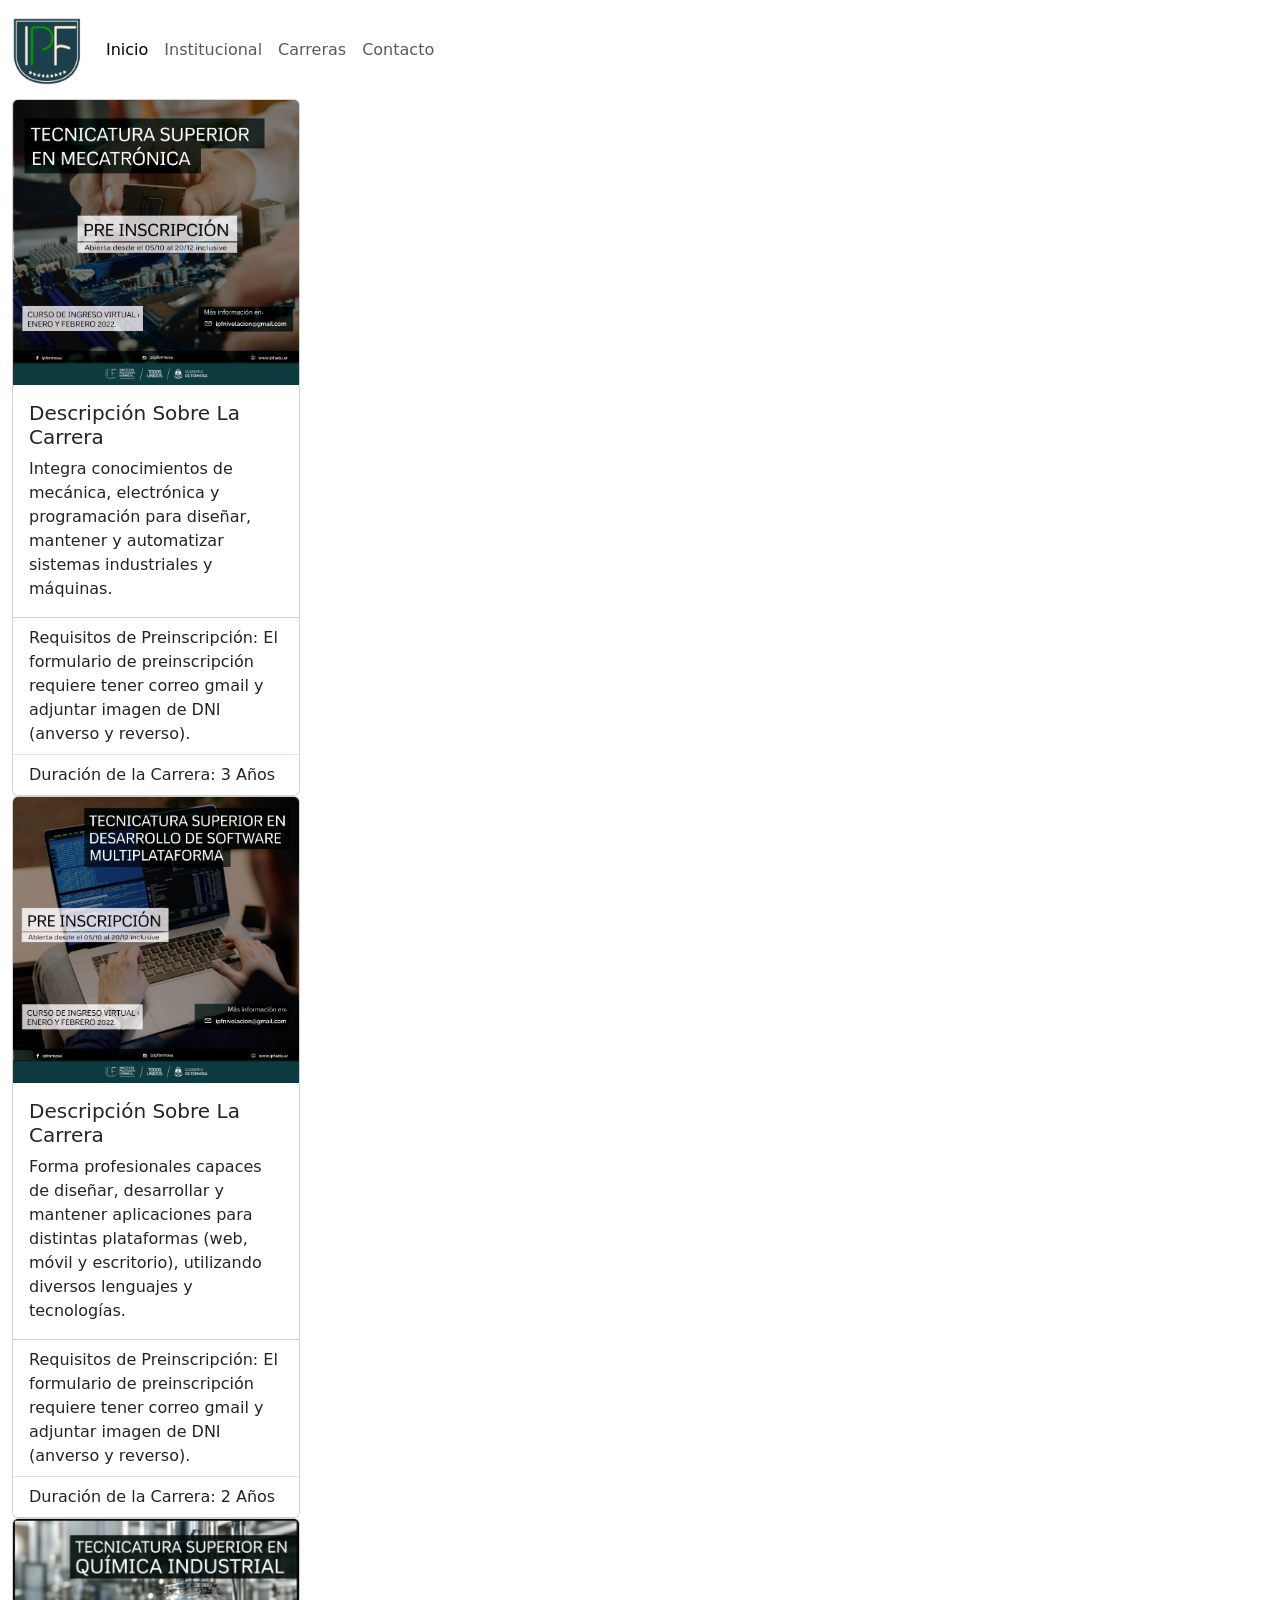
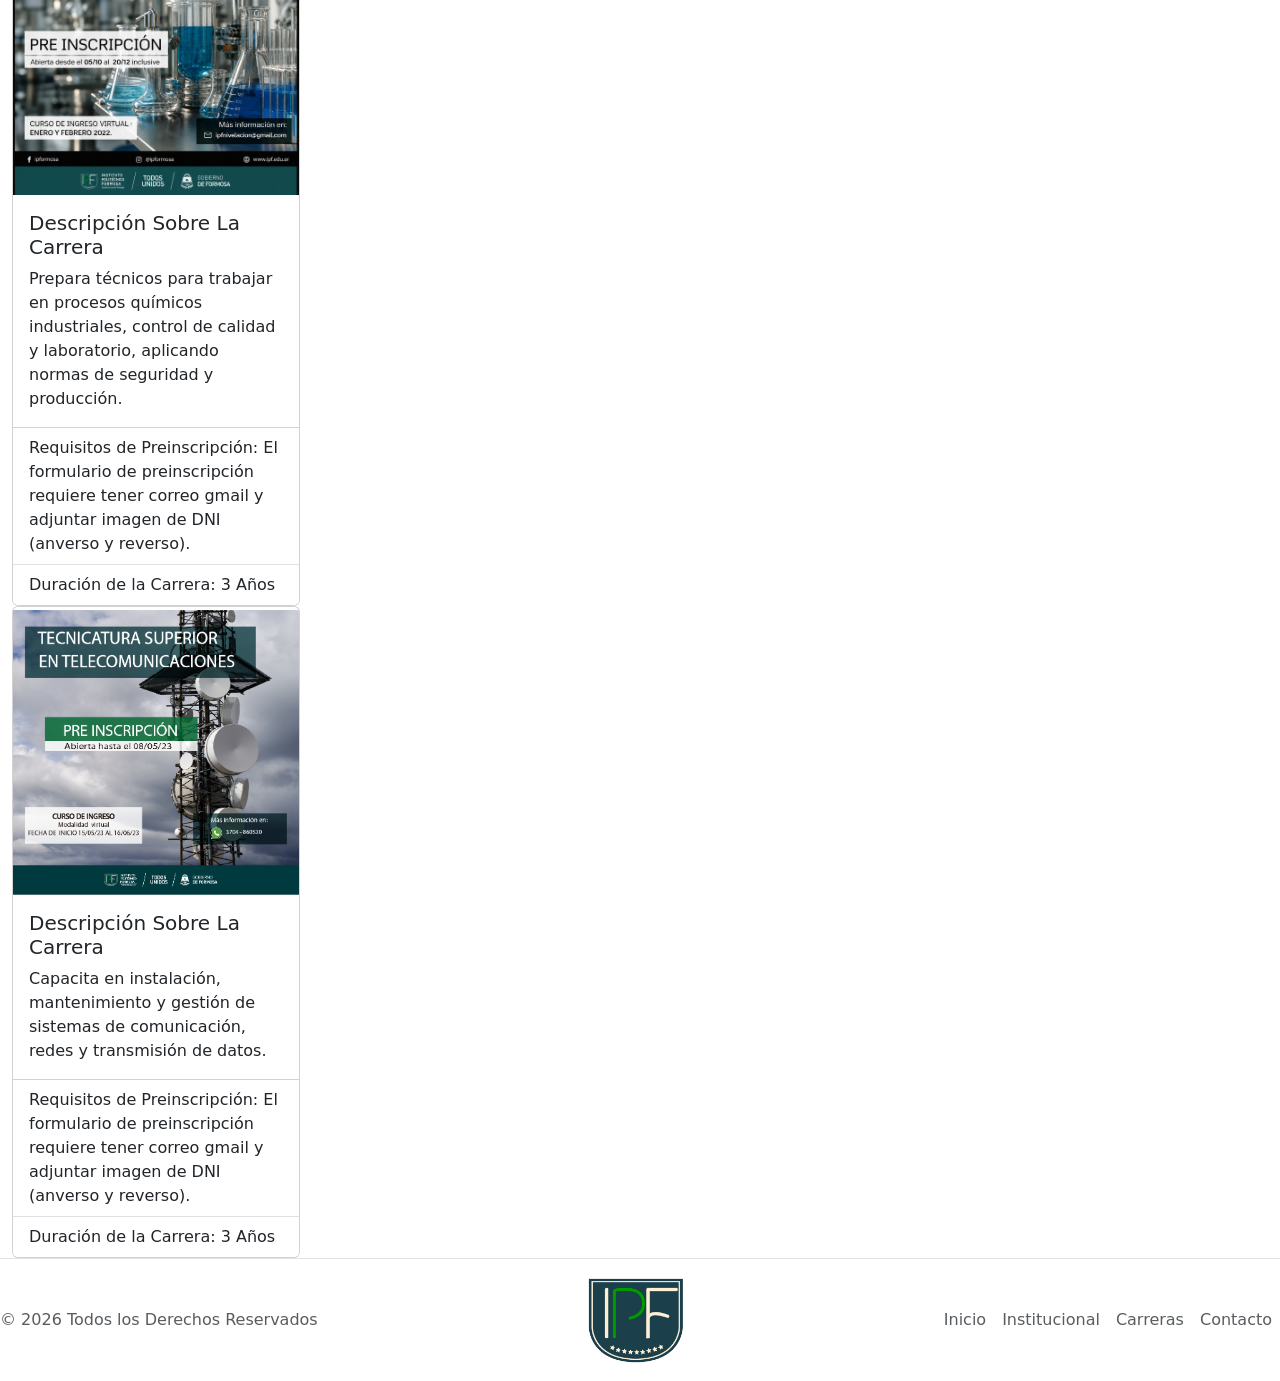
==== assets/carreras.html @ 45ad66e9 "Se creó la estructura básica de la página,Se implementaron imagenes" ====
<!doctype html>
<html lang="en">
  <head>
    <meta charset="UTF-8" />
    <meta name="viewport" content="width=device-width, initial-scale=1.0" />
    <title>Instituto Politécnico</title>
    <link
      href="https://cdn.jsdelivr.net/npm/bootstrap@5.3.8/dist/css/bootstrap.min.css"
      rel="stylesheet"
      integrity="sha384-sRIl4kxILFvY47J16cr9ZwB07vP4J8+LH7qKQnuqkuIAvNWLzeN8tE5YBujZqJLB"
      crossorigin="anonymous"
    />
    <link rel="stylesheet" href="/assets/css/carreras.css" />
  </head>
  <body class="vw-100 vh-100">
    <nav class="navbar navbar-expand">
      <div class="container-fluid">
        <a class="navbar-brand" href="#">
          <img
            src="/assets/imagenes_necesarias/logo_institucional.png"
            alt="Logo"
            width="70"
            height="70"
            class="d-inline-block align-text-top"
          />
        </a>
        <button
          class="navbar-toggler"
          type="button"
          data-bs-toggle="collapse"
          data-bs-target="#navbarNav"
          aria-controls="navbarNav"
          aria-expanded="false"
          aria-label="Toggle navigation"
        >
          <span class="navbar-toggler-icon"></span>
        </button>
        <div class="collapse navbar-collapse" id="navbarNav">
          <ul class="navbar-nav">
            <li class="nav-item">
              <a class="nav-link active" aria-current="page" href="/index.html"
                >Inicio</a
              >
            </li>
            <li class="nav-item">
              <a class="nav-link" href="">Institucional</a>
            </li>
            <li class="nav-item">
              <a class="nav-link" href="#">Carreras</a>
            </li>
            <li class="nav-item">
              <a class="nav-link" href="">Contacto</a>
            </li>
          </ul>
        </div>
      </div>
    </nav>
    <div class="container-fluid">
      <div class="card" style="width: 18rem">
        <img
          src="/assets/imagenes_necesarias/mecatronica.jpeg"
          class="card-img-top"
          alt="..."
        />
        <div class="card-body">
          <h5 class="card-title">Descripción Sobre La Carrera</h5>
          <p class="card-text">
            Integra conocimientos de mecánica, electrónica y programación para
            diseñar, mantener y automatizar sistemas industriales y máquinas.
          </p>
        </div>
        <ul class="list-group list-group-flush">
          <li class="list-group-item">
            Requisitos de Preinscripción: El formulario de preinscripción
            requiere tener correo gmail y adjuntar imagen de DNI (anverso y
            reverso).
          </li>
          <li class="list-group-item">Duración de la Carrera: 3 Años</li>
        </ul>
      </div>
      <div class="card" style="width: 18rem">
        <img
          src="/assets/imagenes_necesarias/desarrollosoftware.jpeg"
          class="card-img-top"
          alt="..."
        />
        <div class="card-body">
          <h5 class="card-title">Descripción Sobre La Carrera</h5>
          <p class="card-text">
            Forma profesionales capaces de diseñar, desarrollar y mantener
            aplicaciones para distintas plataformas (web, móvil y escritorio),
            utilizando diversos lenguajes y tecnologías.
          </p>
        </div>
        <ul class="list-group list-group-flush">
          <li class="list-group-item">
            Requisitos de Preinscripción: El formulario de preinscripción
            requiere tener correo gmail y adjuntar imagen de DNI (anverso y
            reverso).
          </li>
          <li class="list-group-item">Duración de la Carrera: 2 Años</li>
        </ul>
      </div>
      <div class="card" style="width: 18rem">
        <img
          src="/assets/imagenes_necesarias/quimica_industrial.png"
          class="card-img-top"
          alt="..."
        />
        <div class="card-body">
          <h5 class="card-title">Descripción Sobre La Carrera</h5>
          <p class="card-text">
            Prepara técnicos para trabajar en procesos químicos industriales,
            control de calidad y laboratorio, aplicando normas de seguridad y
            producción.
          </p>
        </div>
        <ul class="list-group list-group-flush">
          <li class="list-group-item">
            Requisitos de Preinscripción: El formulario de preinscripción
            requiere tener correo gmail y adjuntar imagen de DNI (anverso y
            reverso).
          </li>
          <li class="list-group-item">Duración de la Carrera: 3 Años</li>
        </ul>
      </div>
      <div class="card" style="width: 18rem">
        <img
          src="/assets/imagenes_necesarias/telecomunicaciones.png"
          class="card-img-top"
          alt="..."
        />
        <div class="card-body">
          <h5 class="card-title">Descripción Sobre La Carrera</h5>
          <p class="card-text">
            Capacita en instalación, mantenimiento y gestión de sistemas de
            comunicación, redes y transmisión de datos.
          </p>
        </div>
        <ul class="list-group list-group-flush">
          <li class="list-group-item">
            Requisitos de Preinscripción: El formulario de preinscripción
            requiere tener correo gmail y adjuntar imagen de DNI (anverso y
            reverso).
          </li>
          <li class="list-group-item">Duración de la Carrera: 3 Años</li>
        </ul>
      </div>
    </div>

    <div class="containerfooter">
      <footer
        class="d-flex flex-wrap justify-content-between align-items-center py-3 border-top"
      >
        <p class="col-md-4 mb-0 text-body-secondary">
          © 2026 Todos los Derechos Reservados
        </p>
        <a
          href="#"
          class="col-md-4 d-flex align-items-center justify-content-center mb-3 mb-md-0 me-md-auto link-body-emphasis text-decoration-none"
          aria-label="Bootstrap"
        >
          <img
            src="/assets/imagenes_necesarias/logo_institucional.png"
            class="bi me-2"
            width="100"
            height="90"
            aria-hidden="true"
          />
        </a>
        <ul class="nav col-md-4 justify-content-end">
          <li class="nav-item">
            <a href="#" class="nav-link px-2 text-body-secondary">Inicio</a>
          </li>
          <li class="nav-item">
            <a href="#" class="nav-link px-2 text-body-secondary"
              >Institucional</a
            >
          </li>
          <li class="nav-item">
            <a href="#" class="nav-link px-2 text-body-secondary">Carreras</a>
          </li>
          <li class="nav-item">
            <a href="#" class="nav-link px-2 text-body-secondary">Contacto</a>
          </li>
        </ul>
      </footer>
    </div>
    <script
      src="https://cdn.jsdelivr.net/npm/bootstrap@5.3.8/dist/js/bootstrap.bundle.min.js"
      integrity="sha384-FKyoEForCGlyvwx9Hj09JcYn3nv7wiPVlz7YYwJrWVcXK/BmnVDxM+D2scQbITxI"
      crossorigin="anonymous"
    ></script>
  </body>
</html>
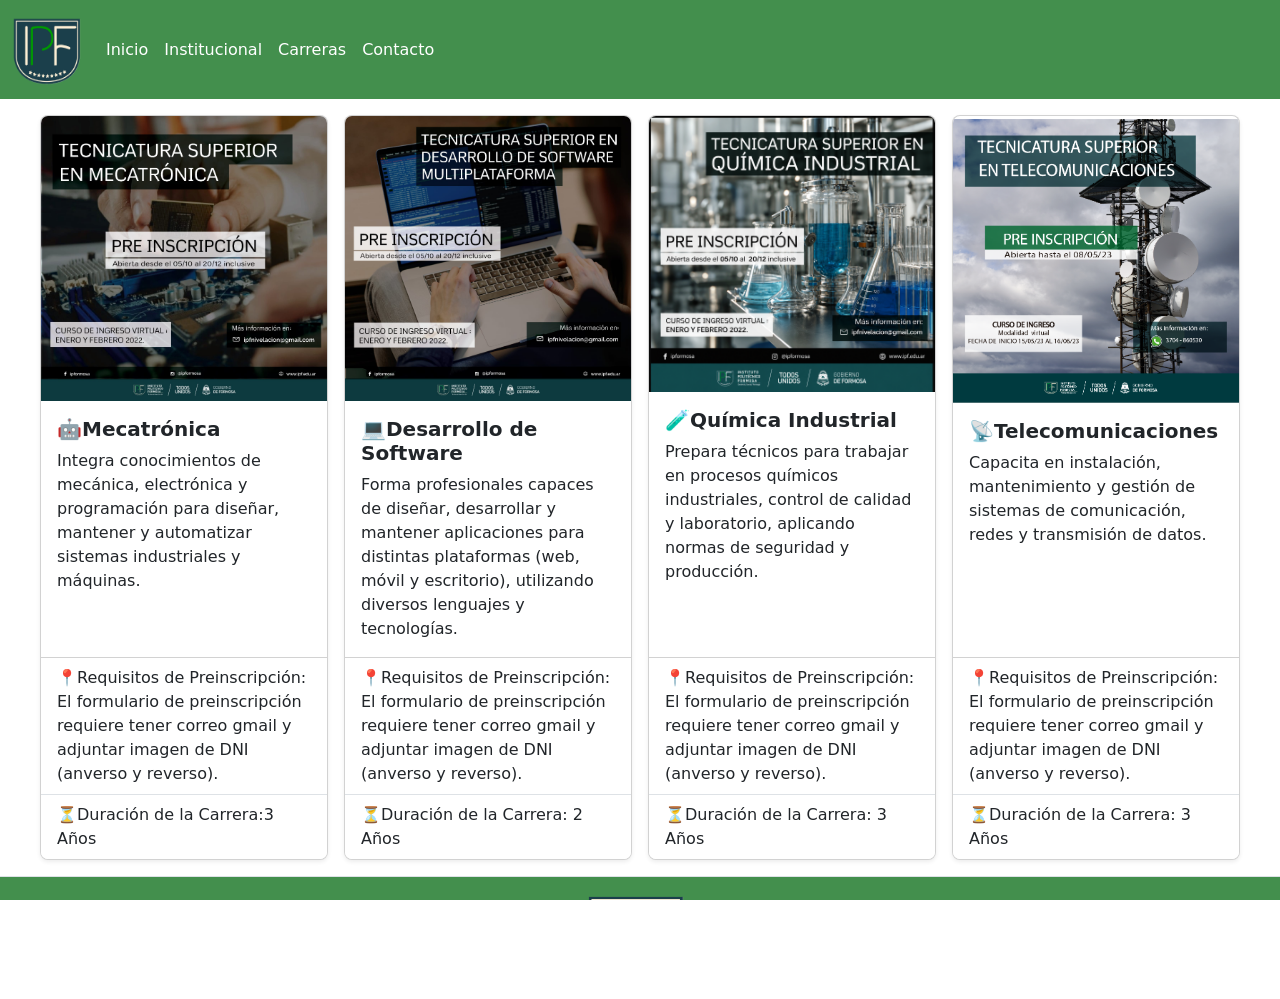
==== commit f6ae6462: "Se añadieron estilos a la página y se finalizó" ====
--- a/assets/carreras.html
+++ b/assets/carreras.html
@@ -56,95 +56,97 @@
       </div>
     </nav>
     <div class="container-fluid">
-      <div class="card" style="width: 18rem">
-        <img
-          src="/assets/imagenes_necesarias/mecatronica.jpeg"
-          class="card-img-top"
-          alt="..."
-        />
-        <div class="card-body">
-          <h5 class="card-title">Descripción Sobre La Carrera</h5>
-          <p class="card-text">
-            Integra conocimientos de mecánica, electrónica y programación para
-            diseñar, mantener y automatizar sistemas industriales y máquinas.
-          </p>
+      <div class="d-flex flex-wrap justify-content-center gap-3 py-3 px-3">
+        <div class="card shadow-sm rounded-3" style="width: 18rem">
+          <img
+            src="/assets/imagenes_necesarias/mecatronica.jpeg"
+            class="card-img-top"
+            alt="..."
+          />
+          <div class="card-body">
+            <h5 class="card-title">🤖Mecatrónica</h5>
+            <p class="card-text">
+              Integra conocimientos de mecánica, electrónica y programación para
+              diseñar, mantener y automatizar sistemas industriales y máquinas.
+            </p>
+          </div>
+          <ul class="list-group list-group-flush">
+            <li class="list-group-item">
+              📍Requisitos de Preinscripción: El formulario de preinscripción
+              requiere tener correo gmail y adjuntar imagen de DNI (anverso y
+              reverso).
+            </li>
+            <li class="list-group-item">⏳Duración de la Carrera:3 Años</li>
+          </ul>
         </div>
-        <ul class="list-group list-group-flush">
-          <li class="list-group-item">
-            Requisitos de Preinscripción: El formulario de preinscripción
-            requiere tener correo gmail y adjuntar imagen de DNI (anverso y
-            reverso).
-          </li>
-          <li class="list-group-item">Duración de la Carrera: 3 Años</li>
-        </ul>
-      </div>
-      <div class="card" style="width: 18rem">
-        <img
-          src="/assets/imagenes_necesarias/desarrollosoftware.jpeg"
-          class="card-img-top"
-          alt="..."
-        />
-        <div class="card-body">
-          <h5 class="card-title">Descripción Sobre La Carrera</h5>
-          <p class="card-text">
-            Forma profesionales capaces de diseñar, desarrollar y mantener
-            aplicaciones para distintas plataformas (web, móvil y escritorio),
-            utilizando diversos lenguajes y tecnologías.
-          </p>
+        <div class="card shadow-sm rounded-3" style="width: 18rem">
+          <img
+            src="/assets/imagenes_necesarias/desarrollosoftware.jpeg"
+            class="card-img-top"
+            alt="..."
+          />
+          <div class="card-body">
+            <h5 class="card-title">💻Desarrollo de Software</h5>
+            <p class="card-text">
+              Forma profesionales capaces de diseñar, desarrollar y mantener
+              aplicaciones para distintas plataformas (web, móvil y escritorio),
+              utilizando diversos lenguajes y tecnologías.
+            </p>
+          </div>
+          <ul class="list-group list-group-flush">
+            <li class="list-group-item">
+              📍Requisitos de Preinscripción: El formulario de preinscripción
+              requiere tener correo gmail y adjuntar imagen de DNI (anverso y
+              reverso).
+            </li>
+            <li class="list-group-item">⏳Duración de la Carrera: 2 Años</li>
+          </ul>
         </div>
-        <ul class="list-group list-group-flush">
-          <li class="list-group-item">
-            Requisitos de Preinscripción: El formulario de preinscripción
-            requiere tener correo gmail y adjuntar imagen de DNI (anverso y
-            reverso).
-          </li>
-          <li class="list-group-item">Duración de la Carrera: 2 Años</li>
-        </ul>
-      </div>
-      <div class="card" style="width: 18rem">
-        <img
-          src="/assets/imagenes_necesarias/quimica_industrial.png"
-          class="card-img-top"
-          alt="..."
-        />
-        <div class="card-body">
-          <h5 class="card-title">Descripción Sobre La Carrera</h5>
-          <p class="card-text">
-            Prepara técnicos para trabajar en procesos químicos industriales,
-            control de calidad y laboratorio, aplicando normas de seguridad y
-            producción.
-          </p>
+        <div class="card shadow-sm rounded-3" style="width: 18rem">
+          <img
+            src="/assets/imagenes_necesarias/quimica_industrial.png"
+            class="card-img-top"
+            alt="..."
+          />
+          <div class="card-body">
+            <h5 class="card-title">🧪Química Industrial</h5>
+            <p class="card-text">
+              Prepara técnicos para trabajar en procesos químicos industriales,
+              control de calidad y laboratorio, aplicando normas de seguridad y
+              producción.
+            </p>
+          </div>
+          <ul class="list-group list-group-flush">
+            <li class="list-group-item">
+              📍Requisitos de Preinscripción: El formulario de preinscripción
+              requiere tener correo gmail y adjuntar imagen de DNI (anverso y
+              reverso).
+            </li>
+            <li class="list-group-item">⏳Duración de la Carrera: 3 Años</li>
+          </ul>
         </div>
-        <ul class="list-group list-group-flush">
-          <li class="list-group-item">
-            Requisitos de Preinscripción: El formulario de preinscripción
-            requiere tener correo gmail y adjuntar imagen de DNI (anverso y
-            reverso).
-          </li>
-          <li class="list-group-item">Duración de la Carrera: 3 Años</li>
-        </ul>
-      </div>
-      <div class="card" style="width: 18rem">
-        <img
-          src="/assets/imagenes_necesarias/telecomunicaciones.png"
-          class="card-img-top"
-          alt="..."
-        />
-        <div class="card-body">
-          <h5 class="card-title">Descripción Sobre La Carrera</h5>
-          <p class="card-text">
-            Capacita en instalación, mantenimiento y gestión de sistemas de
-            comunicación, redes y transmisión de datos.
-          </p>
+        <div class="card shadow-sm rounded-3" style="width: 18rem">
+          <img
+            src="/assets/imagenes_necesarias/telecomunicaciones.png"
+            class="card-img-top"
+            alt="..."
+          />
+          <div class="card-body">
+            <h5 class="card-title">📡Telecomunicaciones</h5>
+            <p class="card-text">
+              Capacita en instalación, mantenimiento y gestión de sistemas de
+              comunicación, redes y transmisión de datos.
+            </p>
+          </div>
+          <ul class="list-group list-group-flush">
+            <li class="list-group-item">
+              📍Requisitos de Preinscripción: El formulario de preinscripción
+              requiere tener correo gmail y adjuntar imagen de DNI (anverso y
+              reverso).
+            </li>
+            <li class="list-group-item">⏳Duración de la Carrera: 3 Años</li>
+          </ul>
         </div>
-        <ul class="list-group list-group-flush">
-          <li class="list-group-item">
-            Requisitos de Preinscripción: El formulario de preinscripción
-            requiere tener correo gmail y adjuntar imagen de DNI (anverso y
-            reverso).
-          </li>
-          <li class="list-group-item">Duración de la Carrera: 3 Años</li>
-        </ul>
       </div>
     </div>
 
--- a/assets/css/carreras.css
+++ b/assets/css/carreras.css
@@ -0,0 +1,54 @@
+* {
+  overflow-x: hidden;
+}
+
+.card-title {
+  overflow-y: hidden;
+}
+
+nav {
+  background: rgba(67, 143, 77, 1);
+}
+
+nav a {
+  color: white !important;
+}
+
+#navbarNav a:hover {
+  transform: translateY(-5px);
+  box-shadow: 0px 10px 20px rgba(0, 0, 0, 0.15);
+}
+
+body {
+  background-color: white;
+}
+
+.card {
+  transition:
+    transform 0.3s ease,
+    box-shadow 0.3s ease;
+}
+
+.card:hover {
+  transform: translateY(-5px);
+  box-shadow: 0px 10px 20px rgba(0, 0, 0, 0.15);
+}
+
+.card-title {
+  font-weight: 600;
+}
+
+footer {
+  background: rgba(67, 143, 77, 1);
+  padding: 20px 0;
+}
+
+footer li:hover {
+  transform: translateY(-5px);
+  box-shadow: 0px 10px 20px rgba(0, 0, 0, 0.15);
+}
+
+.containerfooter p,
+.containerfooter a {
+  color: white !important;
+}
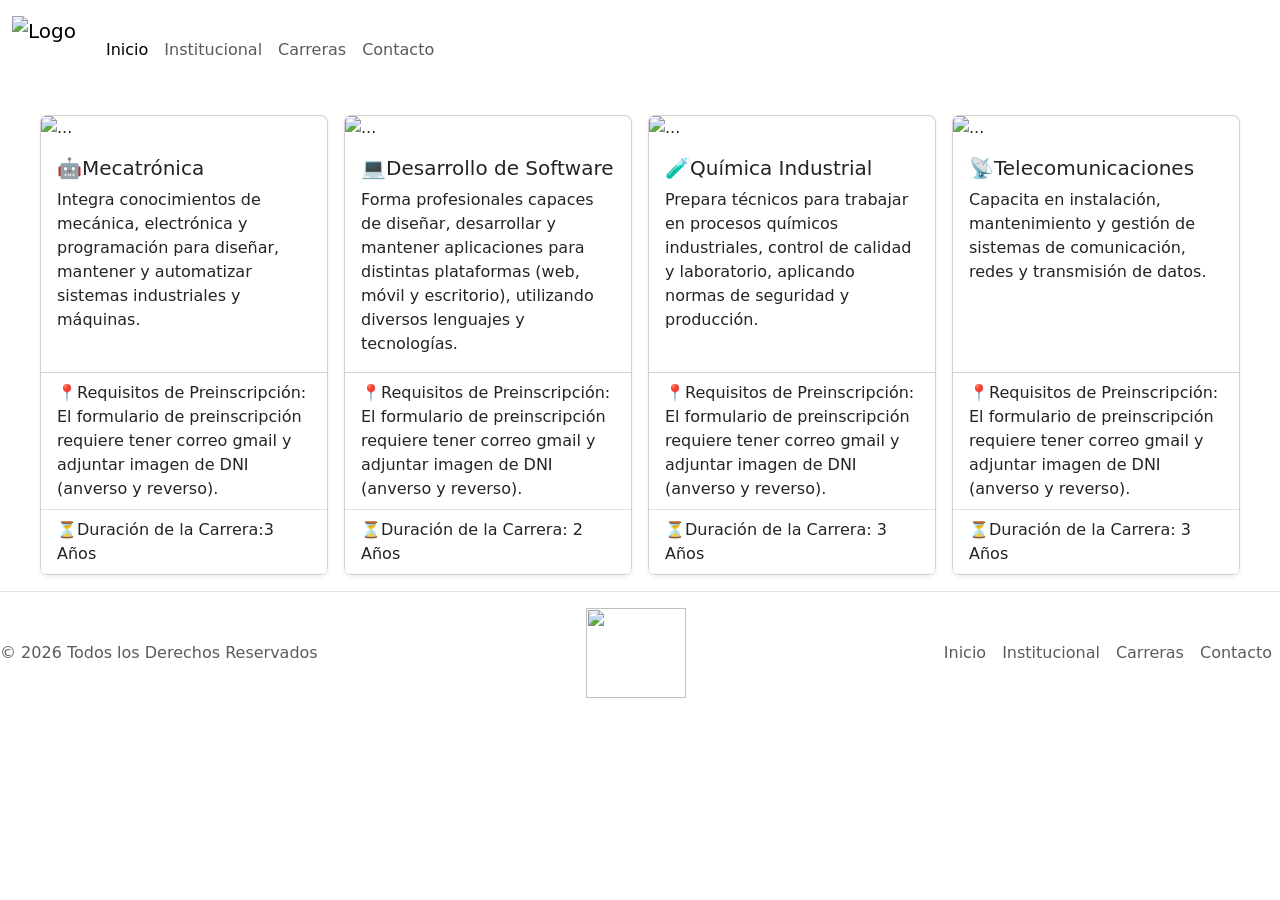
==== commit d5847401: "Se vincularon las páginas" ====
--- a/assets/carreras.html
+++ b/assets/carreras.html
@@ -10,14 +10,14 @@
       integrity="sha384-sRIl4kxILFvY47J16cr9ZwB07vP4J8+LH7qKQnuqkuIAvNWLzeN8tE5YBujZqJLB"
       crossorigin="anonymous"
     />
-    <link rel="stylesheet" href="/assets/css/carreras.css" />
+    <link rel="stylesheet" href="/css/carreras.css" />
   </head>
   <body class="vw-100 vh-100">
     <nav class="navbar navbar-expand">
       <div class="container-fluid">
-        <a class="navbar-brand" href="#">
-          <img
-            src="/assets/imagenes_necesarias/logo_institucional.png"
+        <a class="navbar-brand" href="/index.html">
+          <img
+            src="/imagenes-necesarias/logo_institucional.png"
             alt="Logo"
             width="70"
             height="70"
@@ -43,13 +43,13 @@
               >
             </li>
             <li class="nav-item">
-              <a class="nav-link" href="">Institucional</a>
-            </li>
-            <li class="nav-item">
-              <a class="nav-link" href="#">Carreras</a>
-            </li>
-            <li class="nav-item">
-              <a class="nav-link" href="">Contacto</a>
+              <a class="nav-link" href="/institucional.html">Institucional</a>
+            </li>
+            <li class="nav-item">
+              <a class="nav-link" href="/carreras.html">Carreras</a>
+            </li>
+            <li class="nav-item">
+              <a class="nav-link" href="/contacto.html">Contacto</a>
             </li>
           </ul>
         </div>
@@ -59,7 +59,7 @@
       <div class="d-flex flex-wrap justify-content-center gap-3 py-3 px-3">
         <div class="card shadow-sm rounded-3" style="width: 18rem">
           <img
-            src="/assets/imagenes_necesarias/mecatronica.jpeg"
+            src="/imagenes_necesarias/mecatronica.jpeg"
             class="card-img-top"
             alt="..."
           />
@@ -81,7 +81,7 @@
         </div>
         <div class="card shadow-sm rounded-3" style="width: 18rem">
           <img
-            src="/assets/imagenes_necesarias/desarrollosoftware.jpeg"
+            src="/imagenes_necesarias/desarrollosoftware.jpeg"
             class="card-img-top"
             alt="..."
           />
@@ -104,7 +104,7 @@
         </div>
         <div class="card shadow-sm rounded-3" style="width: 18rem">
           <img
-            src="/assets/imagenes_necesarias/quimica_industrial.png"
+            src="/imagenes_necesarias/quimica_industrial.png"
             class="card-img-top"
             alt="..."
           />
@@ -127,7 +127,7 @@
         </div>
         <div class="card shadow-sm rounded-3" style="width: 18rem">
           <img
-            src="/assets/imagenes_necesarias/telecomunicaciones.png"
+            src="/imagenes_necesarias/telecomunicaciones.png"
             class="card-img-top"
             alt="..."
           />
@@ -163,7 +163,7 @@
           aria-label="Bootstrap"
         >
           <img
-            src="/assets/imagenes_necesarias/logo_institucional.png"
+            src="/imagenes-necesarias/logo_institucional.png"
             class="bi me-2"
             width="100"
             height="90"
@@ -172,18 +172,26 @@
         </a>
         <ul class="nav col-md-4 justify-content-end">
           <li class="nav-item">
-            <a href="#" class="nav-link px-2 text-body-secondary">Inicio</a>
-          </li>
-          <li class="nav-item">
-            <a href="#" class="nav-link px-2 text-body-secondary"
+            <a href="/index.html" class="nav-link px-2 text-body-secondary"
+              >Inicio</a
+            >
+          </li>
+          <li class="nav-item">
+            <a
+              href="/institucional.html"
+              class="nav-link px-2 text-body-secondary"
               >Institucional</a
             >
           </li>
           <li class="nav-item">
-            <a href="#" class="nav-link px-2 text-body-secondary">Carreras</a>
-          </li>
-          <li class="nav-item">
-            <a href="#" class="nav-link px-2 text-body-secondary">Contacto</a>
+            <a href="/carreras.html" class="nav-link px-2 text-body-secondary"
+              >Carreras</a
+            >
+          </li>
+          <li class="nav-item">
+            <a href="/contacto.html" class="nav-link px-2 text-body-secondary"
+              >Contacto</a
+            >
           </li>
         </ul>
       </footer>
